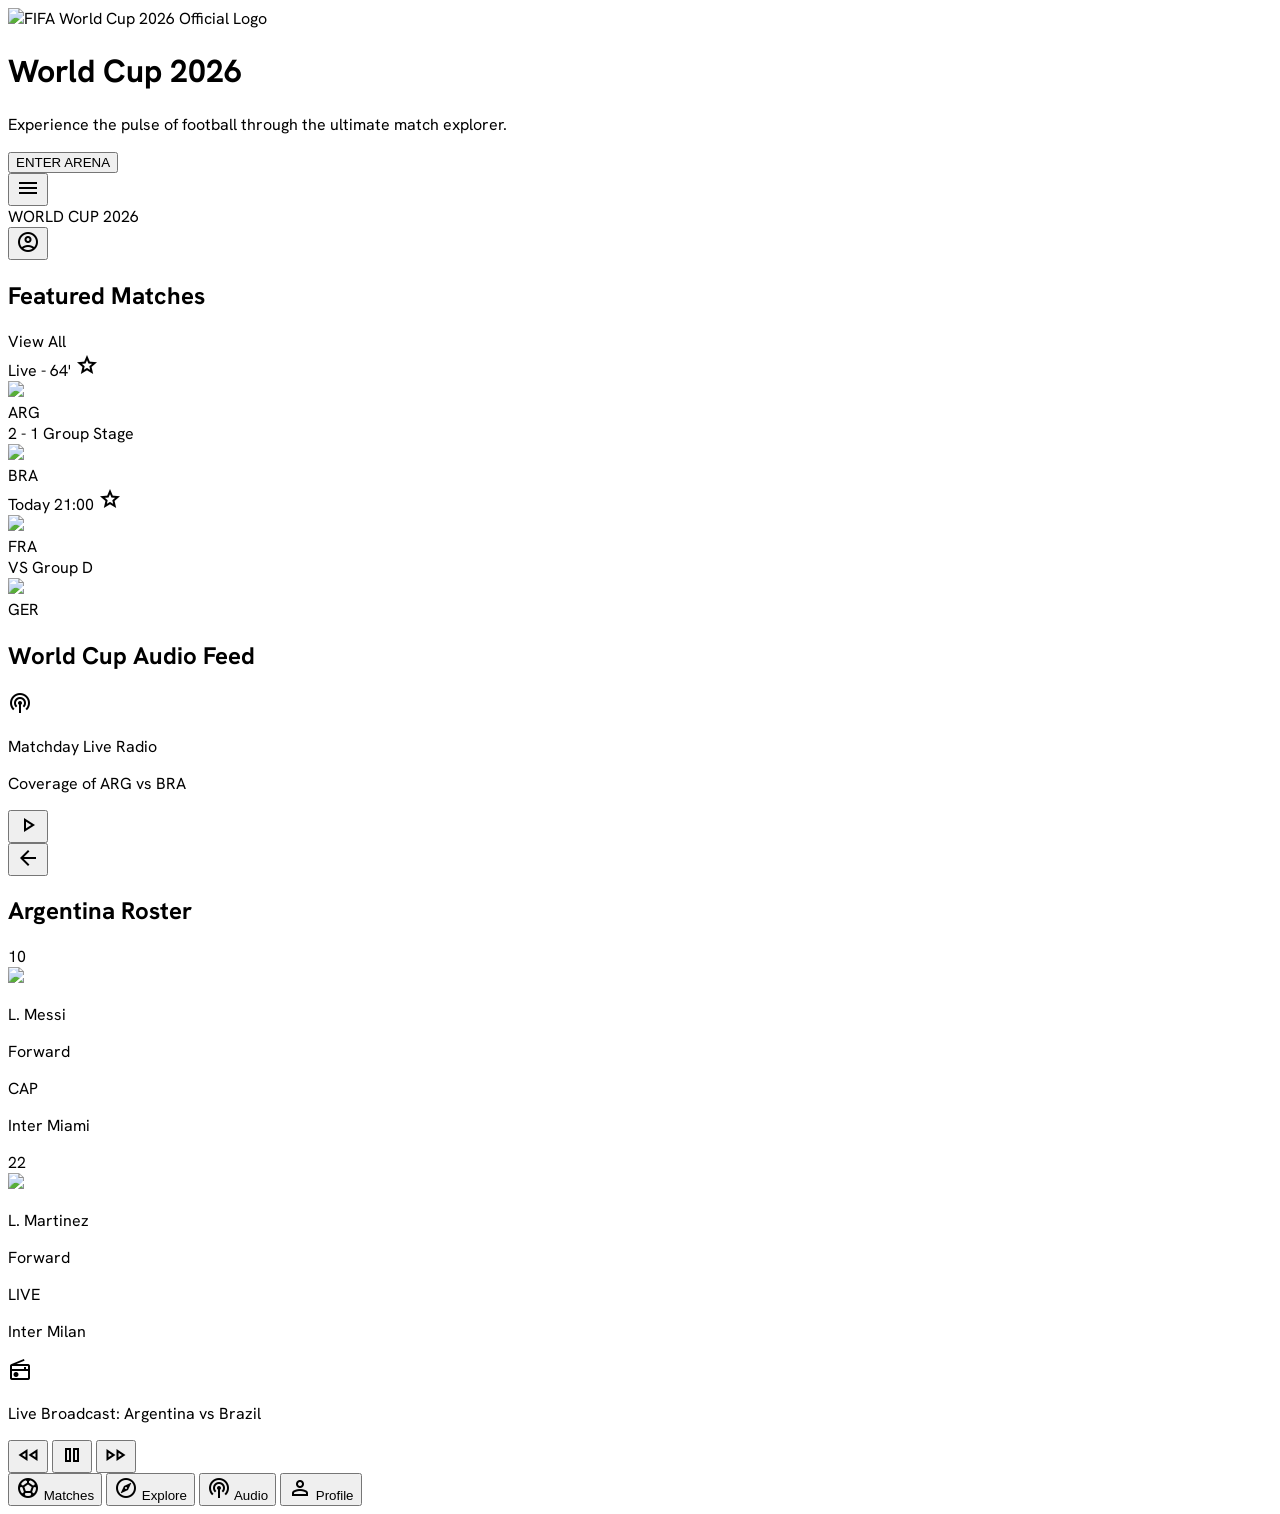
==== fifa_match_explorer_mobile/code.html @ 8e8850fc "Initial commit for FIFA26 project" ====
<!DOCTYPE html>

<html class="light" lang="en"><head>
<meta charset="utf-8"/>
<meta content="width=device-width, initial-scale=1.0, maximum-scale=1.0, user-scalable=no, viewport-fit=cover" name="viewport"/>
<title>WORLD CUP 2026 - Match Explorer</title>
<script src="https://cdn.tailwindcss.com?plugins=forms,container-queries"></script>
<link href="https://fonts.googleapis.com/css2?family=Hanken+Grotesk:ital,wght@0,100..900;1,100..900&amp;display=swap" rel="stylesheet"/>
<link href="https://fonts.googleapis.com/css2?family=Material+Symbols+Outlined:wght,FILL@100..700,0..1&amp;display=swap" rel="stylesheet"/>
<link href="https://fonts.googleapis.com/css2?family=Material+Symbols+Outlined:wght,FILL@100..700,0..1&amp;display=swap" rel="stylesheet"/>
<script id="tailwind-config">
      tailwind.config = {
        darkMode: "class",
        theme: {
          extend: {
            "colors": {
                    "on-tertiary": "#ffffff",
                    "primary-fixed-dim": "#b1c5ff",
                    "on-primary-fixed": "#001946",
                    "error-container": "#ffdad6",
                    "tertiary-container": "#3578b5",
                    "on-primary-container": "#ffffff",
                    "warning-bg": "#fff3cd",
                    "outline": "#727787",
                    "text-primary": "#222222",
                    "on-secondary-fixed": "#410002",
                    "primary-container": "#0d6efd",
                    "inverse-surface": "#2f3131",
                    "surface-container": "#eeeeee",
                    "error-bg": "#f8d7da",
                    "surface-translucent": "rgba(255, 255, 255, 0.88)",
                    "on-secondary": "#ffffff",
                    "on-tertiary-container": "#fdfcff",
                    "on-tertiary-fixed-variant": "#00497a",
                    "text-secondary": "#444444",
                    "secondary-fixed-dim": "#ffb4ab",
                    "error": "#ba1a1a",
                    "on-background": "#1a1c1c",
                    "secondary": "#b90c17",
                    "on-secondary-container": "#fffbff",
                    "primary": "#0057cd",
                    "outline-variant": "#c2c6d8",
                    "surface-dim": "#dadada",
                    "on-primary": "#ffffff",
                    "surface": "#f9f9f9",
                    "secondary-container": "#de2e2c",
                    "surface-container-low": "#f3f3f3",
                    "surface-container-highest": "#e2e2e2",
                    "surface-bright": "#f9f9f9",
                    "tertiary": "#0c5f9a",
                    "surface-variant": "#e2e2e2",
                    "background": "#f9f9f9",
                    "tertiary-fixed": "#d0e4ff",
                    "surface-container-lowest": "#ffffff",
                    "secondary-fixed": "#ffdad6",
                    "on-surface": "#1a1c1c",
                    "on-tertiary-fixed": "#001d35",
                    "primary-fixed": "#dae2ff",
                    "inverse-on-surface": "#f1f1f1",
                    "on-error": "#ffffff",
                    "on-secondary-fixed-variant": "#93000d",
                    "on-surface-variant": "#424655",
                    "border-subtle": "rgba(36, 41, 46, 0.08)",
                    "on-primary-fixed-variant": "#00419e",
                    "on-error-container": "#93000a",
                    "surface-tint": "#0057ce",
                    "inverse-primary": "#b1c5ff",
                    "surface-container-high": "#e8e8e8",
                    "tertiary-fixed-dim": "#9ccaff"
            },
            "borderRadius": {
                    "DEFAULT": "0.25rem",
                    "lg": "0.5rem",
                    "xl": "0.75rem",
                    "full": "9999px"
            },
            "spacing": {
                    "gutter": "1rem",
                    "container-margin": "2rem",
                    "touch-target": "3rem",
                    "stack-lg": "1.5rem",
                    "container-margin-mobile": "1rem",
                    "stack-md": "1.25rem",
                    "stack-sm": "0.75rem"
            },
            "fontFamily": {
                    "label-sm": ["Hanken Grotesk"],
                    "title-md": ["Hanken Grotesk"],
                    "label-lg": ["Hanken Grotesk"],
                    "body-md": ["Hanken Grotesk"],
                    "display-xl": ["Hanken Grotesk"],
                    "headline-lg-mobile": ["Hanken Grotesk"],
                    "headline-lg": ["Hanken Grotesk"],
                    "body-lg": ["Hanken Grotesk"]
            },
            "fontSize": {
                    "label-sm": ["0.85rem", {"lineHeight": "1", "fontWeight": "600"}],
                    "title-md": ["1.25rem", {"lineHeight": "1.4", "fontWeight": "700"}],
                    "label-lg": ["0.95rem", {"lineHeight": "1", "letterSpacing": "0.02em", "fontWeight": "700"}],
                    "body-md": ["1rem", {"lineHeight": "1.55", "fontWeight": "400"}],
                    "display-xl": ["64px", {"lineHeight": "1.1", "letterSpacing": "-0.02em", "fontWeight": "800"}],
                    "headline-lg-mobile": ["24px", {"lineHeight": "1.2", "fontWeight": "700"}],
                    "headline-lg": ["32px", {"lineHeight": "1.2", "fontWeight": "700"}],
                    "body-lg": ["1.125rem", {"lineHeight": "1.6", "fontWeight": "400"}]
            }
          },
        },
      }
    </script>
<style>
        body { font-family: 'Hanken Grotesk', sans-serif; -webkit-tap-highlight-color: transparent; }
        .glass { backdrop-filter: blur(12px); -webkit-backdrop-filter: blur(12px); }
        .match-grid::-webkit-scrollbar { display: none; }
        .active-tab { transition: all 0.3s cubic-bezier(0.4, 0, 0.2, 1); }
        .page-transition { transition: transform 0.4s ease-out, opacity 0.4s ease-out; }
        .fade-in { animation: fadeIn 0.5s ease-out forwards; }
        @keyframes fadeIn { from { opacity: 0; transform: translateY(10px); } to { opacity: 1; transform: translateY(0); } }
    </style>
</head>
<body class="bg-surface text-on-surface select-none overflow-hidden">
<!-- SPLASH SCREEN / INTRO -->
<div class="fixed inset-0 z-[100] bg-primary flex flex-col items-center justify-center text-center p-8 page-transition" id="intro-page">
<div class="relative group cursor-pointer touch-action-manipulation active:scale-95 transition-transform duration-150" onclick="navigateTo('match-list')">
<div class="absolute inset-0 bg-white/20 rounded-full blur-2xl group-hover:blur-3xl transition-all"></div>
<img alt="FIFA World Cup 2026 Official Logo" class="w-64 h-auto relative z-10 drop-shadow-2xl" src="https://lh3.googleusercontent.com/aida-public/[base64]"/>
</div>
<div class="mt-12 text-white">
<h1 class="font-display-xl text-white tracking-tighter italic text-[48px] uppercase">World Cup 2026</h1>
<p class="font-body-lg text-white/80 mt-4 max-w-xs mx-auto">Experience the pulse of football through the ultimate match explorer.</p>
</div>
<button class="mt-12 bg-white text-primary font-label-lg px-12 py-4 rounded-full shadow-lg active:scale-95 transition-all" onclick="navigateTo('match-list')">
            ENTER ARENA
        </button>
</div>
<!-- MAIN APP SHELL -->
<main class="hidden h-screen flex flex-col relative overflow-hidden" id="app-shell">
<!-- TOP APP BAR -->
<header class="fixed top-0 w-full z-50 bg-surface-translucent dark:bg-inverse-surface/90 backdrop-blur-md border-b border-outline-variant/30 shadow-sm flex items-center justify-between px-container-margin-mobile h-16">
<button class="text-primary touch-action-manipulation active:scale-95 transition-transform duration-150 p-2">
<span class="material-symbols-outlined">menu</span>
</button>
<div class="font-display-xl text-primary tracking-tighter italic dark:text-primary-fixed-dim text-[24px] uppercase" id="page-title">WORLD CUP 2026</div>
<button class="text-primary touch-action-manipulation active:scale-95 transition-transform duration-150 p-2">
<span class="material-symbols-outlined">account_circle</span>
</button>
</header>
<!-- CONTENT AREA -->
<section class="flex-1 overflow-y-auto pt-16 pb-40 px-4" id="content-canvas">
<!-- PAGE: MATCH LIST -->
<div class="hidden space-y-6 fade-in" id="match-list-page">
<div class="flex items-center justify-between mt-4">
<h2 class="font-headline-lg-mobile text-headline-lg-mobile text-text-primary">Featured Matches</h2>
<span class="text-primary font-label-sm">View All</span>
</div>
<!-- BENTO GRID CARDS -->
<div class="grid grid-cols-1 md:grid-cols-2 gap-4">
<!-- Match Card 1 -->
<div class="bg-surface-container-lowest border border-border-subtle rounded-[18px] p-stack-md shadow-sm active:scale-[0.98] transition-all cursor-pointer" onclick="navigateTo('roster-detail')">
<div class="flex justify-between items-center mb-4">
<span class="bg-secondary text-white text-[10px] font-bold px-2 py-0.5 rounded-full uppercase">Live - 64'</span>
<span class="material-symbols-outlined text-outline-variant">star</span>
</div>
<div class="flex items-center justify-between gap-4">
<div class="flex flex-col items-center gap-2 flex-1">
<div class="w-16 h-16 rounded-full bg-surface-container flex items-center justify-center overflow-hidden border border-outline-variant/20 shadow-inner">
<img class="w-full h-full object-cover" data-alt="Official Argentina national football team flag in a sleek high-gloss digital finish with vibrant sky blue and white stripes and a golden sun in the center, set against a modern studio background with soft lighting." src="https://lh3.googleusercontent.com/aida-public/[base64]"/>
</div>
<span class="font-label-lg text-text-primary uppercase">ARG</span>
</div>
<div class="flex flex-col items-center">
<span class="font-headline-lg-mobile text-[32px] text-primary">2 - 1</span>
<span class="text-outline text-[12px] font-medium">Group Stage</span>
</div>
<div class="flex flex-col items-center gap-2 flex-1">
<div class="w-16 h-16 rounded-full bg-surface-container flex items-center justify-center overflow-hidden border border-outline-variant/20 shadow-inner">
<img class="w-full h-full object-cover" data-alt="Official Brazil national football team flag featuring the iconic green background and yellow diamond with a blue globe, rendered in a high-fidelity cinematic sports broadcast style with elegant lighting." src="https://lh3.googleusercontent.com/aida-public/[base64]"/>
</div>
<span class="font-label-lg text-text-primary uppercase">BRA</span>
</div>
</div>
</div>
<!-- Match Card 2 -->
<div class="bg-surface-container-lowest border border-border-subtle rounded-[18px] p-stack-md shadow-sm active:scale-[0.98] transition-all cursor-pointer">
<div class="flex justify-between items-center mb-4">
<span class="bg-surface-container-highest text-on-surface-variant text-[10px] font-bold px-2 py-0.5 rounded-full uppercase">Today 21:00</span>
<span class="material-symbols-outlined text-outline-variant">star</span>
</div>
<div class="flex items-center justify-between gap-4">
<div class="flex flex-col items-center gap-2 flex-1">
<div class="w-16 h-16 rounded-full bg-surface-container flex items-center justify-center overflow-hidden border border-outline-variant/20 shadow-inner">
<img class="w-full h-full object-cover" data-alt="French national flag with deep blue, white, and red vertical stripes, presented as a high-quality athletic emblem with soft ambient occlusion and professional sports graphic styling." src="https://lh3.googleusercontent.com/aida-public/[base64]"/>
</div>
<span class="font-label-lg text-text-primary uppercase">FRA</span>
</div>
<div class="flex flex-col items-center">
<span class="font-headline-lg-mobile text-[32px] text-outline-variant">VS</span>
<span class="text-outline text-[12px] font-medium">Group D</span>
</div>
<div class="flex flex-col items-center gap-2 flex-1">
<div class="w-16 h-16 rounded-full bg-surface-container flex items-center justify-center overflow-hidden border border-outline-variant/20 shadow-inner">
<img class="w-full h-full object-cover" data-alt="German national flag with bold black, red, and gold horizontal stripes, showcased as a premium sports icon with subtle leather-like texture and dramatic cinematic lighting." src="https://lh3.googleusercontent.com/aida-public/[base64]"/>
</div>
<span class="font-label-lg text-text-primary uppercase">GER</span>
</div>
</div>
</div>
</div>
<div class="mt-8">
<h2 class="font-headline-lg-mobile text-headline-lg-mobile mb-4">World Cup Audio Feed</h2>
<div class="bg-primary/5 rounded-2xl p-4 flex gap-4 items-center">
<div class="w-12 h-12 bg-primary rounded-lg flex items-center justify-center text-white">
<span class="material-symbols-outlined">podcasts</span>
</div>
<div class="flex-1">
<p class="font-label-lg text-text-primary">Matchday Live Radio</p>
<p class="text-label-sm text-on-surface-variant">Coverage of ARG vs BRA</p>
</div>
<button class="bg-primary text-white p-2 rounded-full active:scale-90 transition-transform">
<span class="material-symbols-outlined">play_arrow</span>
</button>
</div>
</div>
</div>
<!-- PAGE: ROSTER DETAIL -->
<div class="hidden fade-in" id="roster-detail-page">
<div class="flex items-center gap-4 mb-6">
<button class="p-2 hover:bg-surface-variant rounded-full" onclick="navigateTo('match-list')">
<span class="material-symbols-outlined">arrow_back</span>
</button>
<h2 class="font-headline-lg-mobile text-headline-lg-mobile">Argentina Roster</h2>
</div>
<div class="space-y-4">
<div class="bg-white border border-border-subtle rounded-xl p-4 flex items-center justify-between">
<div class="flex items-center gap-4">
<span class="font-display-xl text-[24px] text-primary/30 w-8">10</span>
<div class="w-12 h-12 rounded-full bg-surface-container overflow-hidden">
<img class="w-full h-full object-cover" data-alt="Highly detailed portrait of a world-class professional football player in a sleek team uniform, set against a vibrant stadium backdrop with high-end sports photography lighting and a cool color palette." src="https://lh3.googleusercontent.com/aida-public/[base64]"/>
</div>
<div>
<p class="font-label-lg text-text-primary">L. Messi</p>
<p class="text-[12px] text-outline">Forward</p>
</div>
</div>
<div class="text-right">
<p class="font-label-lg text-primary">CAP</p>
<p class="text-[12px] text-outline">Inter Miami</p>
</div>
</div>
<div class="bg-white border border-border-subtle rounded-xl p-4 flex items-center justify-between">
<div class="flex items-center gap-4">
<span class="font-display-xl text-[24px] text-primary/30 w-8">22</span>
<div class="w-12 h-12 rounded-full bg-surface-container overflow-hidden">
<img class="w-full h-full object-cover" data-alt="Portrait of a young professional football striker with an intense expression, wearing a premium national team jersey under theatrical stadium floodlights with a dynamic cinematic atmosphere." src="https://lh3.googleusercontent.com/aida-public/[base64]"/>
</div>
<div>
<p class="font-label-lg text-text-primary">L. Martinez</p>
<p class="text-[12px] text-outline">Forward</p>
</div>
</div>
<div class="text-right">
<p class="font-label-lg text-secondary">LIVE</p>
<p class="text-[12px] text-outline">Inter Milan</p>
</div>
</div>
</div>
</div>
</section>
<!-- PERSISTENT AUDIO BAR -->
<div class="fixed bottom-20 left-4 right-4 z-40 glass bg-white/90 border border-white/20 shadow-lg rounded-2xl h-16 px-4 flex items-center gap-4 touch-action-manipulation" id="audio-bar">
<div class="w-10 h-10 bg-secondary-container rounded-lg flex items-center justify-center text-white animate-pulse">
<span class="material-symbols-outlined">radio</span>
</div>
<div class="flex-1 min-w-0">
<p class="font-label-sm text-text-primary truncate">Live Broadcast: Argentina vs Brazil</p>
<div class="w-full bg-surface-container-highest h-1 rounded-full mt-1 overflow-hidden">
<div class="h-full bg-primary" style="width: 65%;"></div>
</div>
</div>
<div class="flex items-center gap-2">
<button class="p-2 text-primary active:scale-90 transition-transform">
<span class="material-symbols-outlined">fast_rewind</span>
</button>
<button class="p-2 text-primary active:scale-90 transition-transform" id="play-pause-btn">
<span class="material-symbols-outlined">pause</span>
</button>
<button class="p-2 text-primary active:scale-90 transition-transform">
<span class="material-symbols-outlined">fast_forward</span>
</button>
</div>
</div>
<!-- BOTTOM NAV BAR -->
<nav class="fixed bottom-0 w-full z-50 pb-safe bg-surface-translucent backdrop-blur-xl border-t border-outline-variant/20 shadow-[0_-4px_12px_rgba(0,0,0,0.05)] flex justify-around items-center h-20 px-2">
<button class="flex flex-col items-center gap-1 text-primary bg-primary-container/20 rounded-xl px-3 py-1 nav-item" id="nav-matches" onclick="navigateTo('match-list')">
<span class="material-symbols-outlined">sports_soccer</span>
<span class="font-label-sm text-label-sm">Matches</span>
</button>
<button class="flex flex-col items-center gap-1 text-on-surface-variant hover:text-primary transition-all nav-item" id="nav-explore">
<span class="material-symbols-outlined">explore</span>
<span class="font-label-sm text-label-sm">Explore</span>
</button>
<button class="flex flex-col items-center gap-1 text-on-surface-variant hover:text-primary transition-all nav-item" id="nav-audio">
<span class="material-symbols-outlined">podcasts</span>
<span class="font-label-sm text-label-sm">Audio</span>
</button>
<button class="flex flex-col items-center gap-1 text-on-surface-variant hover:text-primary transition-all nav-item" id="nav-profile">
<span class="material-symbols-outlined">person</span>
<span class="font-label-sm text-label-sm">Profile</span>
</button>
</nav>
</main>
<script>
        const pages = ['intro-page', 'match-list-page', 'roster-detail-page'];
        const appShell = document.getElementById('app-shell');
        const introPage = document.getElementById('intro-page');

        function navigateTo(targetId) {
            // Layout Logic
            if (targetId !== 'intro') {
                introPage.style.transform = 'translateY(-100%)';
                introPage.style.opacity = '0';
                setTimeout(() => {
                    introPage.classList.add('hidden');
                    appShell.classList.remove('hidden');
                }, 400);
            }

            // Page Logic
            const targetPageId = targetId + '-page';
            pages.forEach(pid => {
                const el = document.getElementById(pid);
                if (el) {
                    if (pid === targetPageId) {
                        el.classList.remove('hidden');
                        el.classList.add('fade-in');
                    } else {
                        el.classList.add('hidden');
                    }
                }
            });

            // Nav Highlight Logic
            const navItems = document.querySelectorAll('.nav-item');
            navItems.forEach(item => {
                item.classList.remove('text-primary', 'bg-primary-container/20', 'rounded-xl', 'px-3', 'py-1');
                item.classList.add('text-on-surface-variant');
            });

            if (targetId === 'match-list') {
                const matchNav = document.getElementById('nav-matches');
                matchNav.classList.add('text-primary', 'bg-primary-container/20', 'rounded-xl', 'px-3', 'py-1');
                matchNav.classList.remove('text-on-surface-variant');
                document.getElementById('page-title').innerText = 'WORLD CUP 2026';
            } else if (targetId === 'roster-detail') {
                document.getElementById('page-title').innerText = 'ROSTER';
            }
        }

        // Play/Pause Microinteraction
        const playBtn = document.getElementById('play-pause-btn');
        let isPlaying = true;
        playBtn.addEventListener('click', () => {
            isPlaying = !isPlaying;
            playBtn.querySelector('span').innerText = isPlaying ? 'pause' : 'play_arrow';
            document.querySelector('.animate-pulse').style.animationPlayState = isPlaying ? 'running' : 'paused';
        });

        // Initialize Native Feel (Prevent double tap zoom)
        document.addEventListener('touchstart', function(event) {
            if (event.touches.length > 1) {
                event.preventDefault();
            }
        }, { passive: false });

        let lastTouchEnd = 0;
        document.addEventListener('touchend', function(event) {
            const now = (new Date()).getTime();
            if (now - lastTouchEnd <= 300) {
                event.preventDefault();
            }
            lastTouchEnd = now;
        }, false);
    </script>
</body></html>
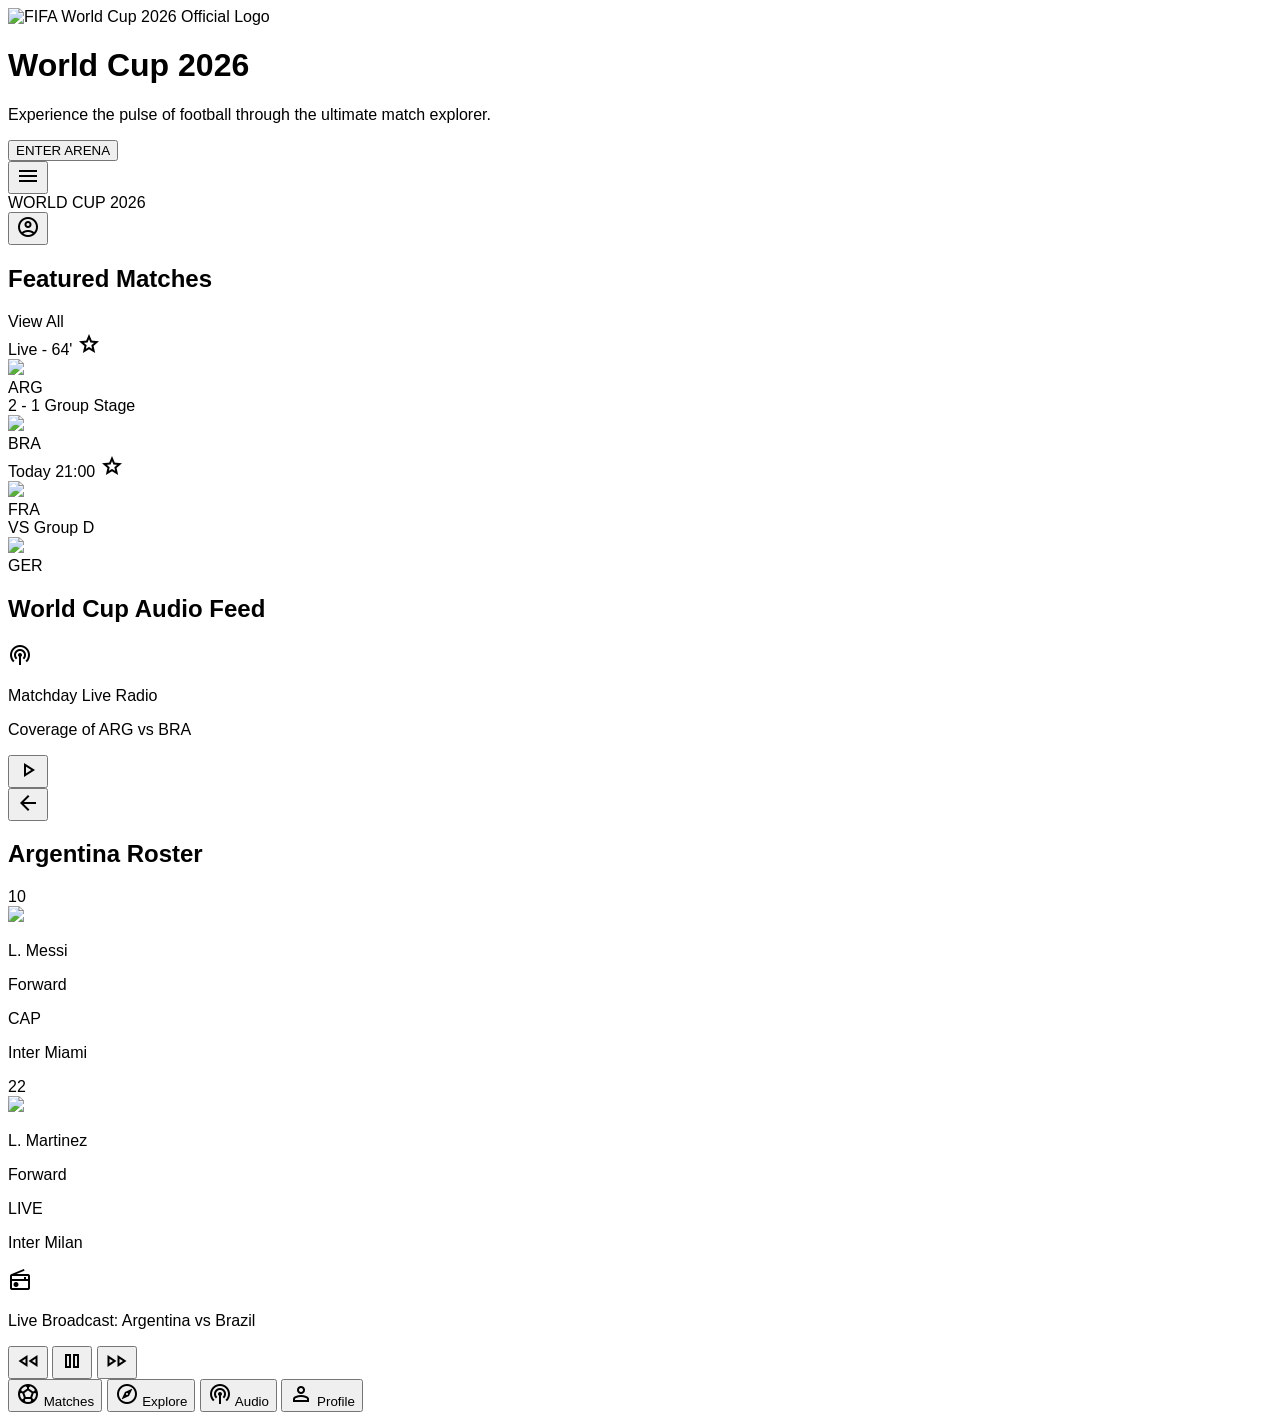
==== commit c681c529: "Applied Android 15 stability fixes" ====
--- a/fifa_match_explorer_mobile/code.html
+++ b/fifa_match_explorer_mobile/code.html
@@ -1,317 +1,280 @@
 <!DOCTYPE html>
-
-<html class="light" lang="en"><head>
-<meta charset="utf-8"/>
-<meta content="width=device-width, initial-scale=1.0, maximum-scale=1.0, user-scalable=no, viewport-fit=cover" name="viewport"/>
-<title>WORLD CUP 2026 - Match Explorer</title>
-<script src="https://cdn.tailwindcss.com?plugins=forms,container-queries"></script>
-<link href="https://fonts.googleapis.com/css2?family=Hanken+Grotesk:ital,wght@0,100..900;1,100..900&amp;display=swap" rel="stylesheet"/>
-<link href="https://fonts.googleapis.com/css2?family=Material+Symbols+Outlined:wght,FILL@100..700,0..1&amp;display=swap" rel="stylesheet"/>
-<link href="https://fonts.googleapis.com/css2?family=Material+Symbols+Outlined:wght,FILL@100..700,0..1&amp;display=swap" rel="stylesheet"/>
-<script id="tailwind-config">
-      tailwind.config = {
-        darkMode: "class",
-        theme: {
-          extend: {
-            "colors": {
-                    "on-tertiary": "#ffffff",
-                    "primary-fixed-dim": "#b1c5ff",
-                    "on-primary-fixed": "#001946",
-                    "error-container": "#ffdad6",
-                    "tertiary-container": "#3578b5",
-                    "on-primary-container": "#ffffff",
-                    "warning-bg": "#fff3cd",
-                    "outline": "#727787",
-                    "text-primary": "#222222",
-                    "on-secondary-fixed": "#410002",
-                    "primary-container": "#0d6efd",
-                    "inverse-surface": "#2f3131",
-                    "surface-container": "#eeeeee",
-                    "error-bg": "#f8d7da",
-                    "surface-translucent": "rgba(255, 255, 255, 0.88)",
-                    "on-secondary": "#ffffff",
-                    "on-tertiary-container": "#fdfcff",
-                    "on-tertiary-fixed-variant": "#00497a",
-                    "text-secondary": "#444444",
-                    "secondary-fixed-dim": "#ffb4ab",
-                    "error": "#ba1a1a",
-                    "on-background": "#1a1c1c",
-                    "secondary": "#b90c17",
-                    "on-secondary-container": "#fffbff",
-                    "primary": "#0057cd",
-                    "outline-variant": "#c2c6d8",
-                    "surface-dim": "#dadada",
-                    "on-primary": "#ffffff",
-                    "surface": "#f9f9f9",
-                    "secondary-container": "#de2e2c",
-                    "surface-container-low": "#f3f3f3",
-                    "surface-container-highest": "#e2e2e2",
-                    "surface-bright": "#f9f9f9",
-                    "tertiary": "#0c5f9a",
-                    "surface-variant": "#e2e2e2",
-                    "background": "#f9f9f9",
-                    "tertiary-fixed": "#d0e4ff",
-                    "surface-container-lowest": "#ffffff",
-                    "secondary-fixed": "#ffdad6",
-                    "on-surface": "#1a1c1c",
-                    "on-tertiary-fixed": "#001d35",
-                    "primary-fixed": "#dae2ff",
-                    "inverse-on-surface": "#f1f1f1",
-                    "on-error": "#ffffff",
-                    "on-secondary-fixed-variant": "#93000d",
-                    "on-surface-variant": "#424655",
-                    "border-subtle": "rgba(36, 41, 46, 0.08)",
-                    "on-primary-fixed-variant": "#00419e",
-                    "on-error-container": "#93000a",
-                    "surface-tint": "#0057ce",
-                    "inverse-primary": "#b1c5ff",
-                    "surface-container-high": "#e8e8e8",
-                    "tertiary-fixed-dim": "#9ccaff"
-            },
-            "borderRadius": {
-                    "DEFAULT": "0.25rem",
-                    "lg": "0.5rem",
-                    "xl": "0.75rem",
-                    "full": "9999px"
-            },
-            "spacing": {
-                    "gutter": "1rem",
-                    "container-margin": "2rem",
-                    "touch-target": "3rem",
-                    "stack-lg": "1.5rem",
-                    "container-margin-mobile": "1rem",
-                    "stack-md": "1.25rem",
-                    "stack-sm": "0.75rem"
-            },
-            "fontFamily": {
-                    "label-sm": ["Hanken Grotesk"],
-                    "title-md": ["Hanken Grotesk"],
-                    "label-lg": ["Hanken Grotesk"],
-                    "body-md": ["Hanken Grotesk"],
-                    "display-xl": ["Hanken Grotesk"],
-                    "headline-lg-mobile": ["Hanken Grotesk"],
-                    "headline-lg": ["Hanken Grotesk"],
-                    "body-lg": ["Hanken Grotesk"]
-            },
-            "fontSize": {
-                    "label-sm": ["0.85rem", {"lineHeight": "1", "fontWeight": "600"}],
-                    "title-md": ["1.25rem", {"lineHeight": "1.4", "fontWeight": "700"}],
-                    "label-lg": ["0.95rem", {"lineHeight": "1", "letterSpacing": "0.02em", "fontWeight": "700"}],
-                    "body-md": ["1rem", {"lineHeight": "1.55", "fontWeight": "400"}],
-                    "display-xl": ["64px", {"lineHeight": "1.1", "letterSpacing": "-0.02em", "fontWeight": "800"}],
-                    "headline-lg-mobile": ["24px", {"lineHeight": "1.2", "fontWeight": "700"}],
-                    "headline-lg": ["32px", {"lineHeight": "1.2", "fontWeight": "700"}],
-                    "body-lg": ["1.125rem", {"lineHeight": "1.6", "fontWeight": "400"}]
-            }
-          },
-        },
-      }
-    </script>
-<style>
-        body { font-family: 'Hanken Grotesk', sans-serif; -webkit-tap-highlight-color: transparent; }
-        .glass { backdrop-filter: blur(12px); -webkit-backdrop-filter: blur(12px); }
-        .match-grid::-webkit-scrollbar { display: none; }
-        .active-tab { transition: all 0.3s cubic-bezier(0.4, 0, 0.2, 1); }
-        .page-transition { transition: transform 0.4s ease-out, opacity 0.4s ease-out; }
-        .fade-in { animation: fadeIn 0.5s ease-out forwards; }
-        @keyframes fadeIn { from { opacity: 0; transform: translateY(10px); } to { opacity: 1; transform: translateY(0); } }
+<html class="light" lang="en">
+<head>
+    <meta charset="utf-8" />
+    <meta name="viewport" content="width=device-width, initial-scale=1.0, maximum-scale=1.0, user-scalable=no, viewport-fit=cover" />
+    <title>WORLD CUP 2026 - Match Explorer</title>
+    <style>
+        :root {
+            --safe-area-inset-bottom: env(safe-area-inset-bottom);
+        }
+        body {
+            font-family: 'Hanken Grotesk', sans-serif;
+            -webkit-tap-highlight-color: transparent;
+            height: 100vh;
+            overflow: hidden;
+            touch-action: manipulation;
+            padding-bottom: var(--safe-area-inset-bottom);
+        }
+        .glass {
+            backdrop-filter: blur(12px);
+            -webkit-backdrop-filter: blur(12px);
+        }
+        .match-grid::-webkit-scrollbar {
+            display: none;
+        }
+        .active-tab {
+            transition: all 0.3s cubic-bezier(0.4, 0, 0.2, 1);
+        }
+        .page-transition {
+            transition: transform 0.4s ease-out, opacity 0.4s ease-out;
+        }
+        .fade-in {
+            animation: fadeIn 0.5s ease-out forwards;
+        }
+        @keyframes fadeIn {
+            from {
+                opacity: 0;
+                transform: translateY(10px);
+            }
+            to {
+                opacity: 1;
+                transform: translateY(0);
+            }
+        }
     </style>
+    <link href="https://fonts.googleapis.com/css2?family=Material+Symbols+Outlined:wght,FILL@100..700,0..1&display=swap" rel="stylesheet" />
 </head>
 <body class="bg-surface text-on-surface select-none overflow-hidden">
-<!-- SPLASH SCREEN / INTRO -->
-<div class="fixed inset-0 z-[100] bg-primary flex flex-col items-center justify-center text-center p-8 page-transition" id="intro-page">
-<div class="relative group cursor-pointer touch-action-manipulation active:scale-95 transition-transform duration-150" onclick="navigateTo('match-list')">
-<div class="absolute inset-0 bg-white/20 rounded-full blur-2xl group-hover:blur-3xl transition-all"></div>
-<img alt="FIFA World Cup 2026 Official Logo" class="w-64 h-auto relative z-10 drop-shadow-2xl" src="https://lh3.googleusercontent.com/aida-public/[base64]"/>
-</div>
-<div class="mt-12 text-white">
-<h1 class="font-display-xl text-white tracking-tighter italic text-[48px] uppercase">World Cup 2026</h1>
-<p class="font-body-lg text-white/80 mt-4 max-w-xs mx-auto">Experience the pulse of football through the ultimate match explorer.</p>
-</div>
-<button class="mt-12 bg-white text-primary font-label-lg px-12 py-4 rounded-full shadow-lg active:scale-95 transition-all" onclick="navigateTo('match-list')">
+    <!-- SPLASH SCREEN / INTRO -->
+    <div class="fixed inset-0 z-[100] bg-primary flex flex-col items-center justify-center text-center p-8 page-transition" id="intro-page">
+        <div class="relative group cursor-pointer touch-action-manipulation active:scale-95 transition-transform duration-150" onclick="navigateTo('match-list')">
+            <div class="absolute inset-0 bg-white/20 rounded-full blur-2xl group-hover:blur-3xl transition-all"></div>
+            <img alt="FIFA World Cup 2026 Official Logo" class="w-64 h-auto relative z-10 drop-shadow-2xl" src="../world_cup_logo.png" />
+        </div>
+        <div class="mt-12 text-white">
+            <h1 class="font-display-xl text-white tracking-tighter italic text-[48px] uppercase">World Cup 2026</h1>
+            <p class="font-body-lg text-white/80 mt-4 max-w-xs mx-auto">Experience the pulse of football through the ultimate match explorer.</p>
+        </div>
+        <button class="mt-12 bg-white text-primary font-label-lg px-12 py-4 rounded-full shadow-lg active:scale-95 transition-all" onclick="navigateTo('match-list')">
             ENTER ARENA
         </button>
-</div>
-<!-- MAIN APP SHELL -->
-<main class="hidden h-screen flex flex-col relative overflow-hidden" id="app-shell">
-<!-- TOP APP BAR -->
-<header class="fixed top-0 w-full z-50 bg-surface-translucent dark:bg-inverse-surface/90 backdrop-blur-md border-b border-outline-variant/30 shadow-sm flex items-center justify-between px-container-margin-mobile h-16">
-<button class="text-primary touch-action-manipulation active:scale-95 transition-transform duration-150 p-2">
-<span class="material-symbols-outlined">menu</span>
-</button>
-<div class="font-display-xl text-primary tracking-tighter italic dark:text-primary-fixed-dim text-[24px] uppercase" id="page-title">WORLD CUP 2026</div>
-<button class="text-primary touch-action-manipulation active:scale-95 transition-transform duration-150 p-2">
-<span class="material-symbols-outlined">account_circle</span>
-</button>
-</header>
-<!-- CONTENT AREA -->
-<section class="flex-1 overflow-y-auto pt-16 pb-40 px-4" id="content-canvas">
-<!-- PAGE: MATCH LIST -->
-<div class="hidden space-y-6 fade-in" id="match-list-page">
-<div class="flex items-center justify-between mt-4">
-<h2 class="font-headline-lg-mobile text-headline-lg-mobile text-text-primary">Featured Matches</h2>
-<span class="text-primary font-label-sm">View All</span>
-</div>
-<!-- BENTO GRID CARDS -->
-<div class="grid grid-cols-1 md:grid-cols-2 gap-4">
-<!-- Match Card 1 -->
-<div class="bg-surface-container-lowest border border-border-subtle rounded-[18px] p-stack-md shadow-sm active:scale-[0.98] transition-all cursor-pointer" onclick="navigateTo('roster-detail')">
-<div class="flex justify-between items-center mb-4">
-<span class="bg-secondary text-white text-[10px] font-bold px-2 py-0.5 rounded-full uppercase">Live - 64'</span>
-<span class="material-symbols-outlined text-outline-variant">star</span>
-</div>
-<div class="flex items-center justify-between gap-4">
-<div class="flex flex-col items-center gap-2 flex-1">
-<div class="w-16 h-16 rounded-full bg-surface-container flex items-center justify-center overflow-hidden border border-outline-variant/20 shadow-inner">
-<img class="w-full h-full object-cover" data-alt="Official Argentina national football team flag in a sleek high-gloss digital finish with vibrant sky blue and white stripes and a golden sun in the center, set against a modern studio background with soft lighting." src="https://lh3.googleusercontent.com/aida-public/[base64]"/>
-</div>
-<span class="font-label-lg text-text-primary uppercase">ARG</span>
-</div>
-<div class="flex flex-col items-center">
-<span class="font-headline-lg-mobile text-[32px] text-primary">2 - 1</span>
-<span class="text-outline text-[12px] font-medium">Group Stage</span>
-</div>
-<div class="flex flex-col items-center gap-2 flex-1">
-<div class="w-16 h-16 rounded-full bg-surface-container flex items-center justify-center overflow-hidden border border-outline-variant/20 shadow-inner">
-<img class="w-full h-full object-cover" data-alt="Official Brazil national football team flag featuring the iconic green background and yellow diamond with a blue globe, rendered in a high-fidelity cinematic sports broadcast style with elegant lighting." src="https://lh3.googleusercontent.com/aida-public/[base64]"/>
-</div>
-<span class="font-label-lg text-text-primary uppercase">BRA</span>
-</div>
-</div>
-</div>
-<!-- Match Card 2 -->
-<div class="bg-surface-container-lowest border border-border-subtle rounded-[18px] p-stack-md shadow-sm active:scale-[0.98] transition-all cursor-pointer">
-<div class="flex justify-between items-center mb-4">
-<span class="bg-surface-container-highest text-on-surface-variant text-[10px] font-bold px-2 py-0.5 rounded-full uppercase">Today 21:00</span>
-<span class="material-symbols-outlined text-outline-variant">star</span>
-</div>
-<div class="flex items-center justify-between gap-4">
-<div class="flex flex-col items-center gap-2 flex-1">
-<div class="w-16 h-16 rounded-full bg-surface-container flex items-center justify-center overflow-hidden border border-outline-variant/20 shadow-inner">
-<img class="w-full h-full object-cover" data-alt="French national flag with deep blue, white, and red vertical stripes, presented as a high-quality athletic emblem with soft ambient occlusion and professional sports graphic styling." src="https://lh3.googleusercontent.com/aida-public/[base64]"/>
-</div>
-<span class="font-label-lg text-text-primary uppercase">FRA</span>
-</div>
-<div class="flex flex-col items-center">
-<span class="font-headline-lg-mobile text-[32px] text-outline-variant">VS</span>
-<span class="text-outline text-[12px] font-medium">Group D</span>
-</div>
-<div class="flex flex-col items-center gap-2 flex-1">
-<div class="w-16 h-16 rounded-full bg-surface-container flex items-center justify-center overflow-hidden border border-outline-variant/20 shadow-inner">
-<img class="w-full h-full object-cover" data-alt="German national flag with bold black, red, and gold horizontal stripes, showcased as a premium sports icon with subtle leather-like texture and dramatic cinematic lighting." src="https://lh3.googleusercontent.com/aida-public/[base64]"/>
-</div>
-<span class="font-label-lg text-text-primary uppercase">GER</span>
-</div>
-</div>
-</div>
-</div>
-<div class="mt-8">
-<h2 class="font-headline-lg-mobile text-headline-lg-mobile mb-4">World Cup Audio Feed</h2>
-<div class="bg-primary/5 rounded-2xl p-4 flex gap-4 items-center">
-<div class="w-12 h-12 bg-primary rounded-lg flex items-center justify-center text-white">
-<span class="material-symbols-outlined">podcasts</span>
-</div>
-<div class="flex-1">
-<p class="font-label-lg text-text-primary">Matchday Live Radio</p>
-<p class="text-label-sm text-on-surface-variant">Coverage of ARG vs BRA</p>
-</div>
-<button class="bg-primary text-white p-2 rounded-full active:scale-90 transition-transform">
-<span class="material-symbols-outlined">play_arrow</span>
-</button>
-</div>
-</div>
-</div>
-<!-- PAGE: ROSTER DETAIL -->
-<div class="hidden fade-in" id="roster-detail-page">
-<div class="flex items-center gap-4 mb-6">
-<button class="p-2 hover:bg-surface-variant rounded-full" onclick="navigateTo('match-list')">
-<span class="material-symbols-outlined">arrow_back</span>
-</button>
-<h2 class="font-headline-lg-mobile text-headline-lg-mobile">Argentina Roster</h2>
-</div>
-<div class="space-y-4">
-<div class="bg-white border border-border-subtle rounded-xl p-4 flex items-center justify-between">
-<div class="flex items-center gap-4">
-<span class="font-display-xl text-[24px] text-primary/30 w-8">10</span>
-<div class="w-12 h-12 rounded-full bg-surface-container overflow-hidden">
-<img class="w-full h-full object-cover" data-alt="Highly detailed portrait of a world-class professional football player in a sleek team uniform, set against a vibrant stadium backdrop with high-end sports photography lighting and a cool color palette." src="https://lh3.googleusercontent.com/aida-public/[base64]"/>
-</div>
-<div>
-<p class="font-label-lg text-text-primary">L. Messi</p>
-<p class="text-[12px] text-outline">Forward</p>
-</div>
-</div>
-<div class="text-right">
-<p class="font-label-lg text-primary">CAP</p>
-<p class="text-[12px] text-outline">Inter Miami</p>
-</div>
-</div>
-<div class="bg-white border border-border-subtle rounded-xl p-4 flex items-center justify-between">
-<div class="flex items-center gap-4">
-<span class="font-display-xl text-[24px] text-primary/30 w-8">22</span>
-<div class="w-12 h-12 rounded-full bg-surface-container overflow-hidden">
-<img class="w-full h-full object-cover" data-alt="Portrait of a young professional football striker with an intense expression, wearing a premium national team jersey under theatrical stadium floodlights with a dynamic cinematic atmosphere." src="https://lh3.googleusercontent.com/aida-public/[base64]"/>
-</div>
-<div>
-<p class="font-label-lg text-text-primary">L. Martinez</p>
-<p class="text-[12px] text-outline">Forward</p>
-</div>
-</div>
-<div class="text-right">
-<p class="font-label-lg text-secondary">LIVE</p>
-<p class="text-[12px] text-outline">Inter Milan</p>
-</div>
-</div>
-</div>
-</div>
-</section>
-<!-- PERSISTENT AUDIO BAR -->
-<div class="fixed bottom-20 left-4 right-4 z-40 glass bg-white/90 border border-white/20 shadow-lg rounded-2xl h-16 px-4 flex items-center gap-4 touch-action-manipulation" id="audio-bar">
-<div class="w-10 h-10 bg-secondary-container rounded-lg flex items-center justify-center text-white animate-pulse">
-<span class="material-symbols-outlined">radio</span>
-</div>
-<div class="flex-1 min-w-0">
-<p class="font-label-sm text-text-primary truncate">Live Broadcast: Argentina vs Brazil</p>
-<div class="w-full bg-surface-container-highest h-1 rounded-full mt-1 overflow-hidden">
-<div class="h-full bg-primary" style="width: 65%;"></div>
-</div>
-</div>
-<div class="flex items-center gap-2">
-<button class="p-2 text-primary active:scale-90 transition-transform">
-<span class="material-symbols-outlined">fast_rewind</span>
-</button>
-<button class="p-2 text-primary active:scale-90 transition-transform" id="play-pause-btn">
-<span class="material-symbols-outlined">pause</span>
-</button>
-<button class="p-2 text-primary active:scale-90 transition-transform">
-<span class="material-symbols-outlined">fast_forward</span>
-</button>
-</div>
-</div>
-<!-- BOTTOM NAV BAR -->
-<nav class="fixed bottom-0 w-full z-50 pb-safe bg-surface-translucent backdrop-blur-xl border-t border-outline-variant/20 shadow-[0_-4px_12px_rgba(0,0,0,0.05)] flex justify-around items-center h-20 px-2">
-<button class="flex flex-col items-center gap-1 text-primary bg-primary-container/20 rounded-xl px-3 py-1 nav-item" id="nav-matches" onclick="navigateTo('match-list')">
-<span class="material-symbols-outlined">sports_soccer</span>
-<span class="font-label-sm text-label-sm">Matches</span>
-</button>
-<button class="flex flex-col items-center gap-1 text-on-surface-variant hover:text-primary transition-all nav-item" id="nav-explore">
-<span class="material-symbols-outlined">explore</span>
-<span class="font-label-sm text-label-sm">Explore</span>
-</button>
-<button class="flex flex-col items-center gap-1 text-on-surface-variant hover:text-primary transition-all nav-item" id="nav-audio">
-<span class="material-symbols-outlined">podcasts</span>
-<span class="font-label-sm text-label-sm">Audio</span>
-</button>
-<button class="flex flex-col items-center gap-1 text-on-surface-variant hover:text-primary transition-all nav-item" id="nav-profile">
-<span class="material-symbols-outlined">person</span>
-<span class="font-label-sm text-label-sm">Profile</span>
-</button>
-</nav>
-</main>
-<script>
+    </div>
+
+    <!-- MAIN APP SHELL -->
+    <main class="hidden h-screen flex flex-col relative overflow-hidden" id="app-shell">
+        <!-- TOP APP BAR -->
+        <header class="fixed top-0 w-full z-50 bg-surface-translucent dark:bg-inverse-surface/90 backdrop-blur-md border-b border-outline-variant/30 shadow-sm flex items-center justify-between px-container-margin-mobile h-16">
+            <button class="text-primary touch-action-manipulation active:scale-95 transition-transform duration-150 p-2">
+                <span class="material-symbols-outlined">menu</span>
+            </button>
+            <div class="font-display-xl text-primary tracking-tighter italic dark:text-primary-fixed-dim text-[24px] uppercase" id="page-title">WORLD CUP 2026</div>
+            <button class="text-primary touch-action-manipulation active:scale-95 transition-transform duration-150 p-2">
+                <span class="material-symbols-outlined">account_circle</span>
+            </button>
+        </header>
+
+        <!-- CONTENT AREA -->
+        <section class="flex-1 overflow-y-auto pt-16 pb-40 px-4" id="content-canvas">
+            <!-- PAGE: MATCH LIST -->
+            <div class="hidden space-y-6 fade-in" id="match-list-page">
+                <div class="flex items-center justify-between mt-4">
+                    <h2 class="font-headline-lg-mobile text-headline-lg-mobile text-text-primary">Featured Matches</h2>
+                    <span class="text-primary font-label-sm">View All</span>
+                </div>
+                <!-- BENTO GRID CARDS -->
+                <div class="grid grid-cols-1 md:grid-cols-2 gap-4">
+                    <!-- Match Card 1 -->
+                    <div class="bg-surface-container-lowest border border-border-subtle rounded-[18px] p-stack-md shadow-sm active:scale-[0.98] transition-all cursor-pointer" onclick="navigateTo('roster-detail')">
+                        <div class="flex justify-between items-center mb-4">
+                            <span class="bg-secondary text-white text-[10px] font-bold px-2 py-0.5 rounded-full uppercase">Live - 64'</span>
+                            <span class="material-symbols-outlined text-outline-variant">star</span>
+                        </div>
+                        <div class="flex items-center justify-between gap-4">
+                            <div class="flex flex-col items-center gap-2 flex-1">
+                                <div class="w-16 h-16 rounded-full bg-surface-container flex items-center justify-center overflow-hidden border border-outline-variant/20 shadow-inner">
+                                    <img class="w-full h-full object-cover" src="img/arg.png" />
+                                </div>
+                                <span class="font-label-lg text-text-primary uppercase">ARG</span>
+                            </div>
+                            <div class="flex flex-col items-center">
+                                <span class="font-headline-lg-mobile text-[32px] text-primary">2 - 1</span>
+                                <span class="text-outline text-[12px] font-medium">Group Stage</span>
+                            </div>
+                            <div class="flex flex-col items-center gap-2 flex-1">
+                                <div class="w-16 h-16 rounded-full bg-surface-container flex items-center justify-center overflow-hidden border border-outline-variant/20 shadow-inner">
+                                    <img class="w-full h-full object-cover" src="img/bra.png" />
+                                </div>
+                                <span class="font-label-lg text-text-primary uppercase">BRA</span>
+                            </div>
+                        </div>
+                    </div>
+                    <!-- Match Card 2 -->
+                    <div class="bg-surface-container-lowest border border-border-subtle rounded-[18px] p-stack-md shadow-sm active:scale-[0.98] transition-all cursor-pointer">
+                        <div class="flex justify-between items-center mb-4">
+                            <span class="bg-surface-container-highest text-on-surface-variant text-[10px] font-bold px-2 py-0.5 rounded-full uppercase">Today 21:00</span>
+                            <span class="material-symbols-outlined text-outline-variant">star</span>
+                        </div>
+                        <div class="flex items-center justify-between gap-4">
+                            <div class="flex flex-col items-center gap-2 flex-1">
+                                <div class="w-16 h-16 rounded-full bg-surface-container flex items-center justify-center overflow-hidden border border-outline-variant/20 shadow-inner">
+                                    <img class="w-full h-full object-cover" src="img/fra.png" />
+                                </div>
+                                <span class="font-label-lg text-text-primary uppercase">FRA</span>
+                            </div>
+                            <div class="flex flex-col items-center">
+                                <span class="font-headline-lg-mobile text-[32px] text-outline-variant">VS</span>
+                                <span class="text-outline text-[12px] font-medium">Group D</span>
+                            </div>
+                            <div class="flex flex-col items-center gap-2 flex-1">
+                                <div class="w-16 h-16 rounded-full bg-surface-container flex items-center justify-center overflow-hidden border border-outline-variant/20 shadow-inner">
+                                    <img class="w-full h-full object-cover" src="img/ger.png" />
+                                </div>
+                                <span class="font-label-lg text-text-primary uppercase">GER</span>
+                            </div>
+                        </div>
+                    </div>
+                </div>
+                <div class="mt-8">
+                    <h2 class="font-headline-lg-mobile text-headline-lg-mobile mb-4">World Cup Audio Feed</h2>
+                    <div id="audio-player-button" class="bg-primary/5 rounded-2xl p-4 flex gap-4 items-center">
+                        <div class="w-12 h-12 bg-primary rounded-lg flex items-center justify-center text-white">
+                            <span class="material-symbols-outlined">podcasts</span>
+                        </div>
+                        <div class="flex-1">
+                            <p class="font-label-lg text-text-primary">Matchday Live Radio</p>
+                            <p class="text-label-sm text-on-surface-variant">Coverage of ARG vs BRA</p>
+                        </div>
+                        <button class="bg-primary text-white p-2 rounded-full active:scale-90 transition-transform">
+                            <span class="material-symbols-outlined">play_arrow</span>
+                        </button>
+                    </div>
+                </div>
+            </div>
+            <!-- PAGE: ROSTER DETAIL -->
+            <div class="hidden fade-in" id="roster-detail-page">
+                <div class="flex items-center gap-4 mb-6">
+                    <button class="p-2 hover:bg-surface-variant rounded-full" onclick="navigateTo('match-list')">
+                        <span class="material-symbols-outlined">arrow_back</span>
+                    </button>
+                    <h2 class="font-headline-lg-mobile text-headline-lg-mobile">Argentina Roster</h2>
+                </div>
+                <div class="space-y-4">
+                    <div class="bg-white border border-border-subtle rounded-xl p-4 flex items-center justify-between">
+                        <div class="flex items-center gap-4">
+                            <span class="font-display-xl text-[24px] text-primary/30 w-8">10</span>
+                            <div class="w-12 h-12 rounded-full bg-surface-container overflow-hidden">
+                                <img class="w-full h-full object-cover" src="img/messi.png" />
+                            </div>
+                            <div>
+                                <p class="font-label-lg text-text-primary">L. Messi</p>
+                                <p class="text-[12px] text-outline">Forward</p>
+                            </div>
+                        </div>
+                        <div class="text-right">
+                            <p class="font-label-lg text-primary">CAP</p>
+                            <p class="text-[12px] text-outline">Inter Miami</p>
+                        </div>
+                    </div>
+                    <div class="bg-white border border-border-subtle rounded-xl p-4 flex items-center justify-between">
+                        <div class="flex items-center gap-4">
+                            <span class="font-display-xl text-[24px] text-primary/30 w-8">22</span>
+                            <div class="w-12 h-12 rounded-full bg-surface-container overflow-hidden">
+                                <img class="w-full h-full object-cover" src="img/martinez.png" />
+                            </div>
+                            <div>
+                                <p class="font-label-lg text-text-primary">L. Martinez</p>
+                                <p class="text-[12px] text-outline">Forward</p>
+                            </div>
+                        </div>
+                        <div class="text-right">
+                            <p class="font-label-lg text-secondary">LIVE</p>
+                            <p class="text-[12px] text-outline">Inter Milan</p>
+                        </div>
+                    </div>
+                </div>
+            </div>
+        </section>
+
+        <!-- PERSISTENT AUDIO BAR -->
+        <div class="fixed bottom-20 left-4 right-4 z-40 glass bg-white/90 border border-white/20 shadow-lg rounded-2xl h-16 px-4 flex items-center gap-4 touch-action-manipulation hidden" id="audio-bar">
+            <div class="w-10 h-10 bg-secondary-container rounded-lg flex items-center justify-center text-white animate-pulse">
+                <span class="material-symbols-outlined">radio</span>
+            </div>
+            <div class="flex-1 min-w-0">
+                <p class="font-label-sm text-text-primary truncate">Live Broadcast: Argentina vs Brazil</p>
+                <div class="w-full bg-surface-container-highest h-1 rounded-full mt-1 overflow-hidden">
+                    <div class="h-full bg-primary" style="width: 65%;"></div>
+                </div>
+            </div>
+            <div class="flex items-center gap-2">
+                <button class="p-2 text-primary active:scale-90 transition-transform">
+                    <span class="material-symbols-outlined">fast_rewind</span>
+                </button>
+                <button class="p-2 text-primary active:scale-90 transition-transform" id="play-pause-btn">
+                    <span class="material-symbols-outlined">pause</span>
+                </button>
+                <button class="p-2 text-primary active:scale-90 transition-transform">
+                    <span class="material-symbols-outlined">fast_forward</span>
+                </button>
+            </div>
+        </div>
+
+        <!-- BOTTOM NAV BAR -->
+        <nav class="fixed bottom-0 w-full z-50 pb-safe bg-surface-translucent backdrop-blur-xl border-t border-outline-variant/20 shadow-[0_-4px_12px_rgba(0,0,0,0.05)] flex justify-around items-center h-20 px-2">
+            <button class="flex flex-col items-center gap-1 text-primary bg-primary-container/20 rounded-xl px-3 py-1 nav-item" id="nav-matches" onclick="navigateTo('match-list')">
+                <span class="material-symbols-outlined">sports_soccer</span>
+                <span class="font-label-sm text-label-sm">Matches</span>
+            </button>
+            <button class="flex flex-col items-center gap-1 text-on-surface-variant hover:text-primary transition-all nav-item" id="nav-explore">
+                <span class="material-symbols-outlined">explore</span>
+                <span class="font-label-sm text-label-sm">Explore</span>
+            </button>
+            <button class="flex flex-col items-center gap-1 text-on-surface-variant hover:text-primary transition-all nav-item" id="nav-audio" onclick="toggleAudio()">
+                <span class="material-symbols-outlined">podcasts</span>
+                <span class="font-label-sm text-label-sm">Audio</span>
+            </button>
+            <button class="flex flex-col items-center gap-1 text-on-surface-variant hover:text-primary transition-all nav-item" id="nav-profile">
+                <span class="material-symbols-outlined">person</span>
+                <span class="font-label-sm text-label-sm">Profile</span>
+            </button>
+        </nav>
+    </main>
+
+    <script>
+        // Diagnostic Debugging
+        window.onerror = function(message, source, lineno, colno, error) {
+            console.log(`[ERROR] ${message} at ${source}:${lineno}:${colno}`);
+            return true;
+        };
+        console.log("DOM loading...");
+
+        // Emulator Lifecycle
+        document.addEventListener('DOMContentLoaded', () => {
+            console.log("DOM fully loaded and parsed");
+            // If running in an emulator without cordova, initialize immediately
+            if (typeof window.cordova === 'undefined') {
+                console.log("Cordova not found, assuming emulator environment. Initializing app...");
+                initializeApp();
+            } else {
+                // Otherwise, wait for the 'deviceready' event
+                document.addEventListener('deviceready', initializeApp, false);
+            }
+        });
+
         const pages = ['intro-page', 'match-list-page', 'roster-detail-page'];
         const appShell = document.getElementById('app-shell');
         const introPage = document.getElementById('intro-page');
+        const audioBar = document.getElementById('audio-bar');
+        const audioPlayerButton = document.getElementById('audio-player-button');
+        let audio;
+
+        function initializeApp() {
+            console.log("Assets checked, rendering UI...");
+            introPage.style.transform = 'translateY(0)';
+            introPage.style.opacity = '1';
+            appShell.classList.add('hidden');
+        }
 
         function navigateTo(targetId) {
             // Layout Logic
@@ -354,6 +317,23 @@
                 document.getElementById('page-title').innerText = 'ROSTER';
             }
         }
+        
+        function toggleAudio() {
+            if (!audio) {
+                console.log("Loading audio...");
+                audio = new Audio('../audio/K_naan_-_Wavin_Flag_original_(mp3.pm).mp3');
+                audio.loop = true;
+            }
+            if (audio.paused) {
+                audio.play();
+                audioBar.classList.remove('hidden');
+            } else {
+                audio.pause();
+                audioBar.classList.add('hidden');
+            }
+        }
+        audioPlayerButton.addEventListener('click', toggleAudio);
+
 
         // Play/Pause Microinteraction
         const playBtn = document.getElementById('play-pause-btn');
@@ -362,6 +342,11 @@
             isPlaying = !isPlaying;
             playBtn.querySelector('span').innerText = isPlaying ? 'pause' : 'play_arrow';
             document.querySelector('.animate-pulse').style.animationPlayState = isPlaying ? 'running' : 'paused';
+             if (isPlaying) {
+                audio.play();
+            } else {
+                audio.pause();
+            }
         });
 
         // Initialize Native Feel (Prevent double tap zoom)
@@ -369,7 +354,9 @@
             if (event.touches.length > 1) {
                 event.preventDefault();
             }
-        }, { passive: false });
+        }, {
+            passive: false
+        });
 
         let lastTouchEnd = 0;
         document.addEventListener('touchend', function(event) {
@@ -380,4 +367,5 @@
             lastTouchEnd = now;
         }, false);
     </script>
-</body></html>+</body>
+</html>
